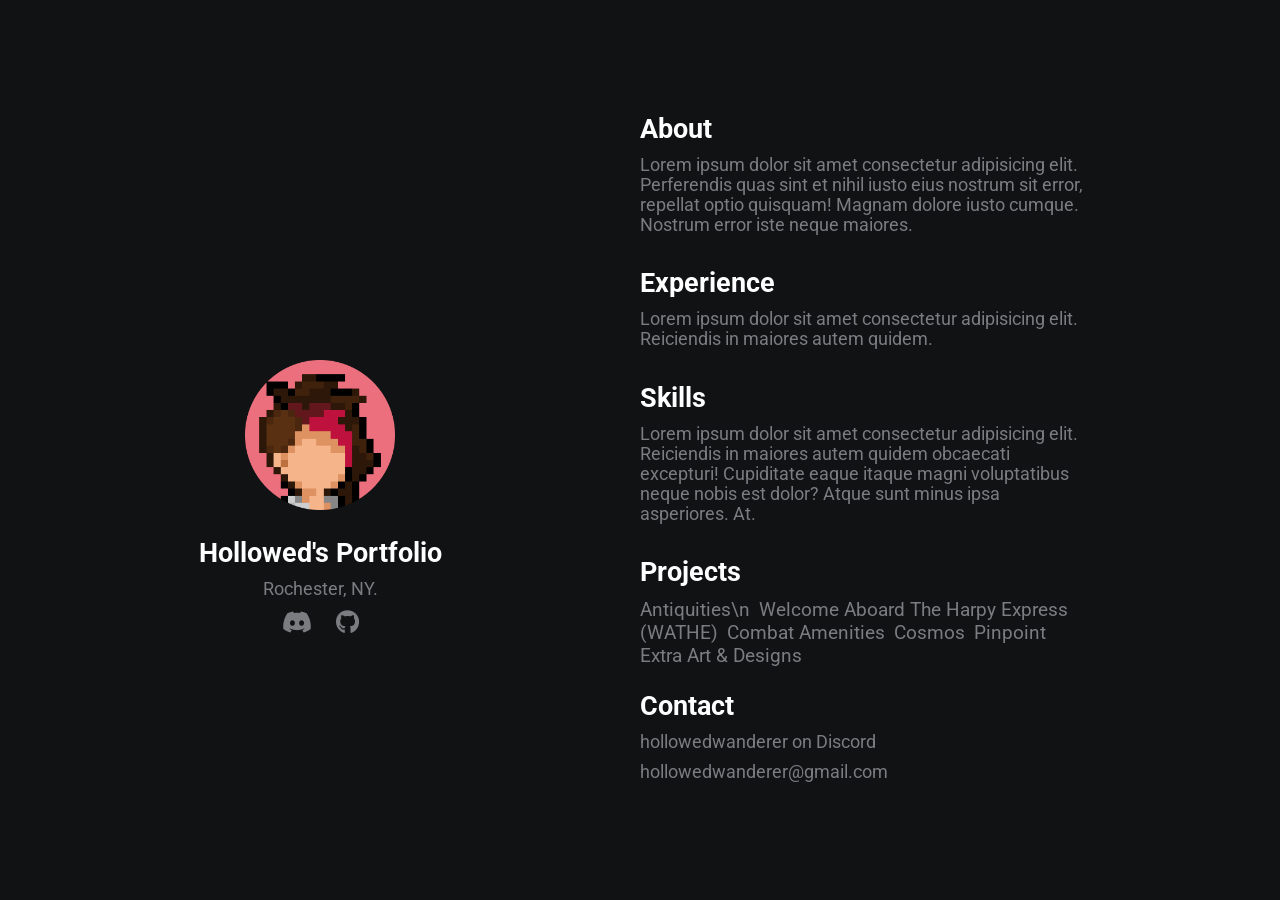
==== index.html @ b98251bf "Update index.html" ====
<!DOCTYPE html>
<html lang="en">
<head>
    <meta charset="UTF-8">
    <meta name="viewport" content="width=device-width, initial-scale=1.0">
    <meta http-equiv="X-UA-Compatible" content="ie=edge">
    <link rel="stylesheet" href="https://use.fontawesome.com/releases/v5.4.1/css/all.css" integrity="sha384-5sAR7xN1Nv6T6+dT2mhtzEpVJvfS3NScPQTrOxhwjIuvcA67KV2R5Jz6kr4abQsz" crossorigin="anonymous">
    <link rel="stylesheet" href="style.css">
    <title>Hollowed's Portfolio</title>
</head>
<body>
    <div class="grid-2">
        <div class="section-1">
            <img src="assets/profile_picture.png" alt="Profile image", width="150", height="150">
            <h2>Hollowed's Portfolio</h2>
            <p>Rochester, NY.</p>
            <a href="https://discord.gg/5HtEsNGD8r"><i class="fab fa-discord"></i></a>
            <a href="https://github.com/HollowedWanderer"><i class="fab fa-github"></i></a>
        </div>
        <div class="section-2">
            <h2>About</h2>
            <p>Lorem ipsum dolor sit amet consectetur adipisicing elit. Perferendis quas sint et nihil iusto eius nostrum sit error, repellat optio quisquam! Magnam dolore iusto cumque. Nostrum error iste neque maiores.</p>
            <h2>Experience</h2>
            <p>Lorem ipsum dolor sit amet consectetur adipisicing elit. Reiciendis in maiores autem quidem.</p>

            <h2>Skills</h2>
            <p>Lorem ipsum dolor sit amet consectetur adipisicing elit. Reiciendis in maiores autem quidem obcaecati excepturi! Cupiditate eaque itaque magni voluptatibus neque nobis est dolor? Atque sunt minus ipsa asperiores. At.</p>
            <h2>Projects</h2>
            <a href="#">Antiquities\n</a>
            <a href="#">Welcome Aboard The Harpy Express (WATHE)</a>
            <a href="#">Combat Amenities</a>
            <a href="#">Cosmos</a>
            <a href="#">Pinpoint</a>
            <a href="#">Extra Art & Designs</a>
            <h2>Contact</h2>
            <p>hollowedwanderer on Discord</p>
            <p>hollowedwanderer@gmail.com</p>
        </div>
    </div>
</body>
</html>
---- style.css ----
/* global */
@import url('https://fonts.googleapis.com/css?family=Roboto');

.grid-2{
    display: grid;
    grid-template-columns: repeat(2,1fr);
}

body{
    margin: 0;
    padding: 0;
    font-family: 'Roboto', sans-serif;
    background-color: #101214;
    color: #7A7C80;

}

h2,.white{
    color: #fff;
}

a{
    color: #7A7C80;
    text-decoration: none;
}
/* section 1 */
.section-1{
    padding-top: 40vh;
    text-align: center;
}

.section-1 p{
    font-size: 1.1rem;
    padding-bottom: 10px;
    margin:0;
}

.section-1 h2{
    font-size: 1.7rem;
    margin-bottom: 10px;
}

.section-1 a{
    font-size: 1.5rem;
    padding: 10px;
}
/* section 2 */
.section-2{
    padding-top: 10vh;
    width: 70%;
}

.section-2 h2{
    font-size: 1.7rem;
    margin-bottom: 10px;
}

.section-2 p{
    font-size: 1.1rem;
    padding-bottom: 10px;
    margin:0;
}

.section-2 a{
    padding: 5px;
    font-size: 1.2rem;
    padding-left: 0;
    padding-bottom: 10px;
    margin:0;
}
/* animations / utilities */
.section-2 a:hover{
    font-size: 1.3rem;
    color: #fff;
    cursor: pointer;
    transition: 0.2s;
}

.section-1 a:hover{
    color: #fff;
    cursor: pointer;
    transition: 0.3s;
}

.white:hover{
    position: relative;
    padding-left: 10px;
}

/* media queres */
@media(max-width:780px){
    .grid-2{
        grid-template-columns: 1fr;
    }
    .section-1{
        padding:0;
        padding-top: 5rem;
    }
    .section-2{
        padding: 0;
        padding-left: 1.5rem;
        padding-top: 2rem;
    }
}
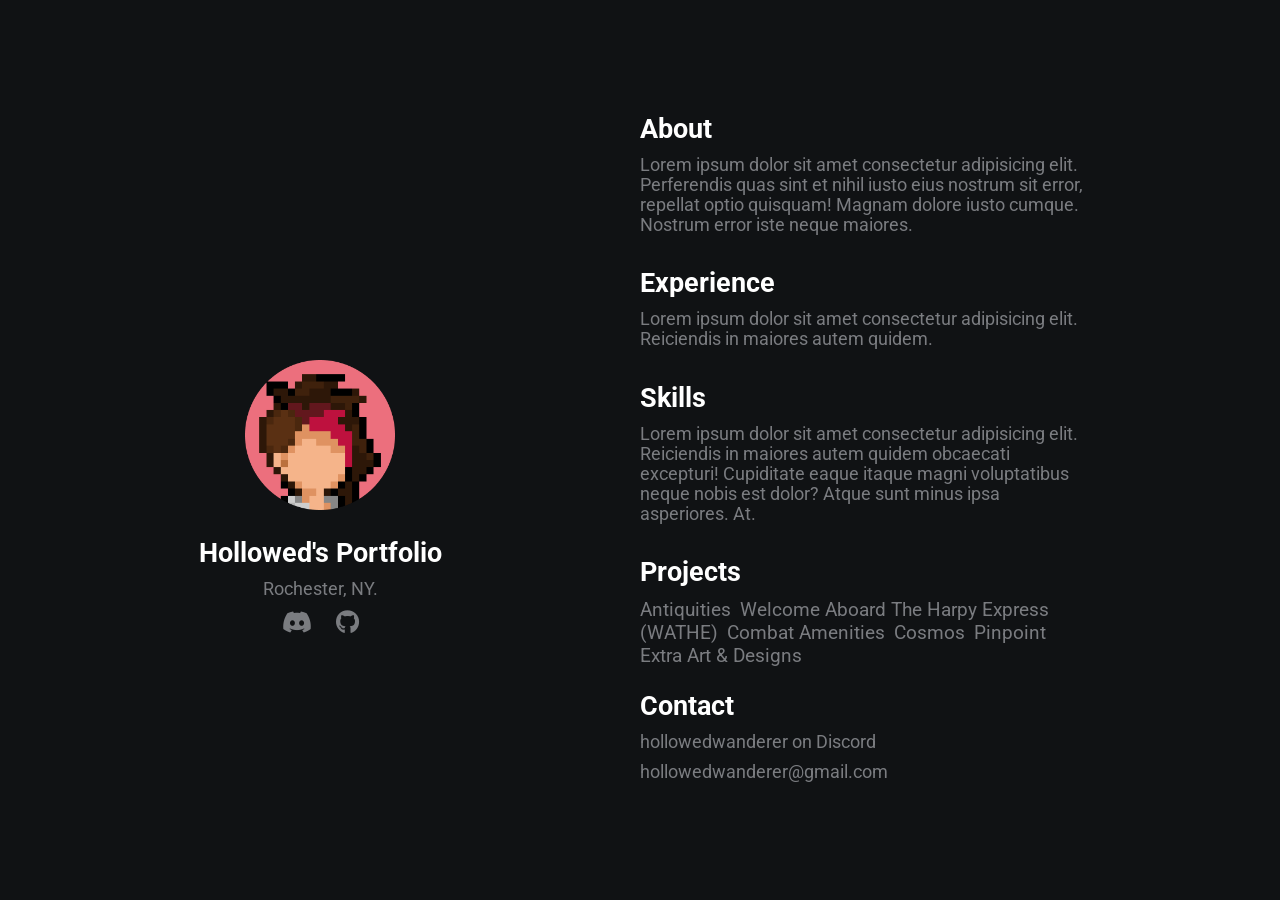
==== commit 1de36853: "Update index.html" ====
--- a/index.html
+++ b/index.html
@@ -26,7 +26,7 @@
             <h2>Skills</h2>
             <p>Lorem ipsum dolor sit amet consectetur adipisicing elit. Reiciendis in maiores autem quidem obcaecati excepturi! Cupiditate eaque itaque magni voluptatibus neque nobis est dolor? Atque sunt minus ipsa asperiores. At.</p>
             <h2>Projects</h2>
-            <a href="#">Antiquities\n</a>
+            <a href="#">Antiquities</a>
             <a href="#">Welcome Aboard The Harpy Express (WATHE)</a>
             <a href="#">Combat Amenities</a>
             <a href="#">Cosmos</a>
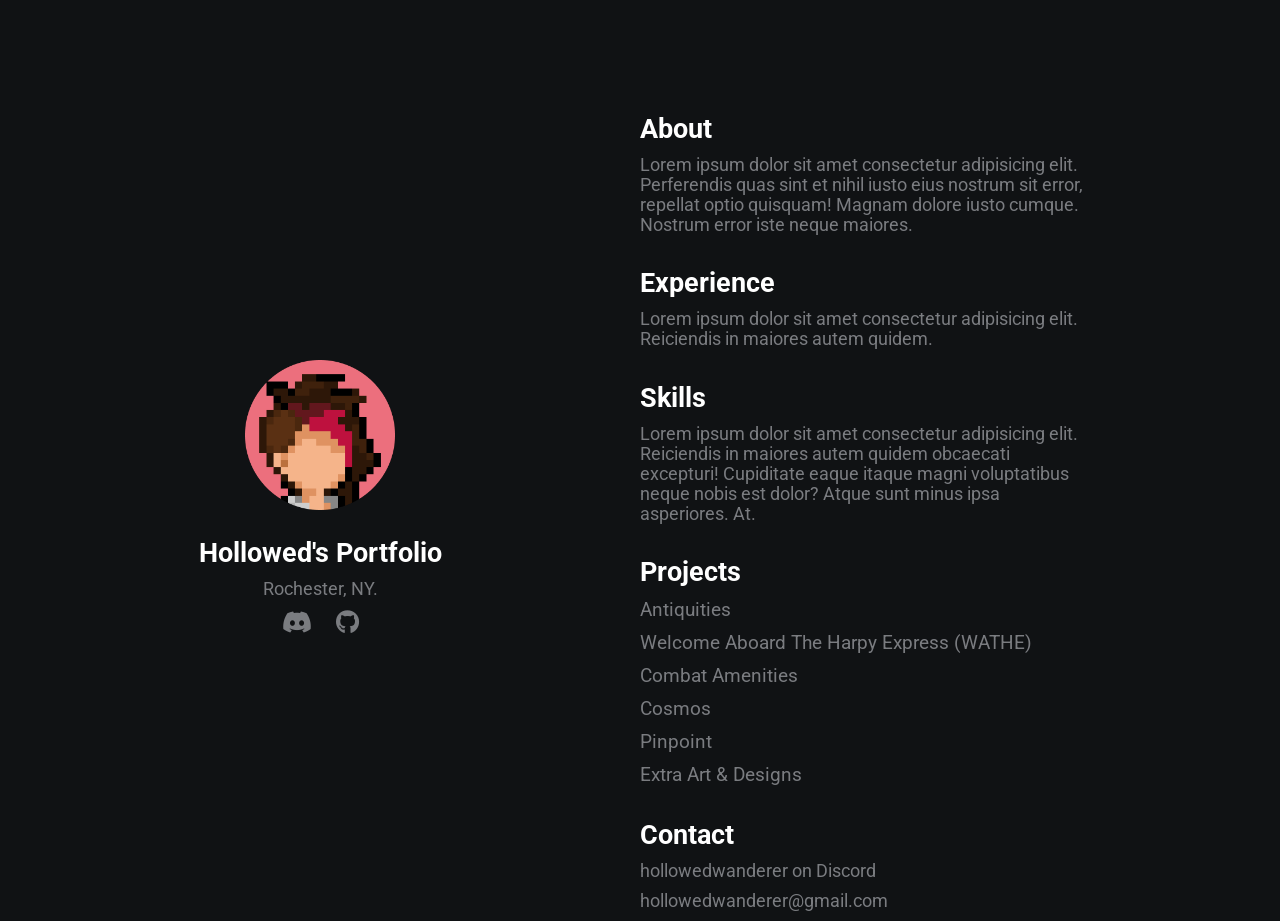
==== commit 5f16cef0: "Update index.html" ====
--- a/index.html
+++ b/index.html
@@ -19,7 +19,7 @@
         </div>
         <div class="section-2">
             <h2>About</h2>
-            <p>Lorem ipsum dolor sit amet consectetur adipisicing elit. Perferendis quas sint et nihil iusto eius nostrum sit error, repellat optio quisquam! Magnam dolore iusto cumque. Nostrum error iste neque maiores.</p>
+            <p>Lorem  ipsum dolor sit amet consectetur adipisicing elit. Perferendis quas sint et nihil iusto eius nostrum sit error, repellat optio quisquam! Magnam dolore iusto cumque. Nostrum error iste neque maiores.</p>
             <h2>Experience</h2>
             <p>Lorem ipsum dolor sit amet consectetur adipisicing elit. Reiciendis in maiores autem quidem.</p>
 
--- a/style.css
+++ b/style.css
@@ -62,9 +62,8 @@
 }
 
 .section-2 a{
-    padding: 5px;
+    display: block;
     font-size: 1.2rem;
-    padding-left: 0;
     padding-bottom: 10px;
     margin:0;
 }
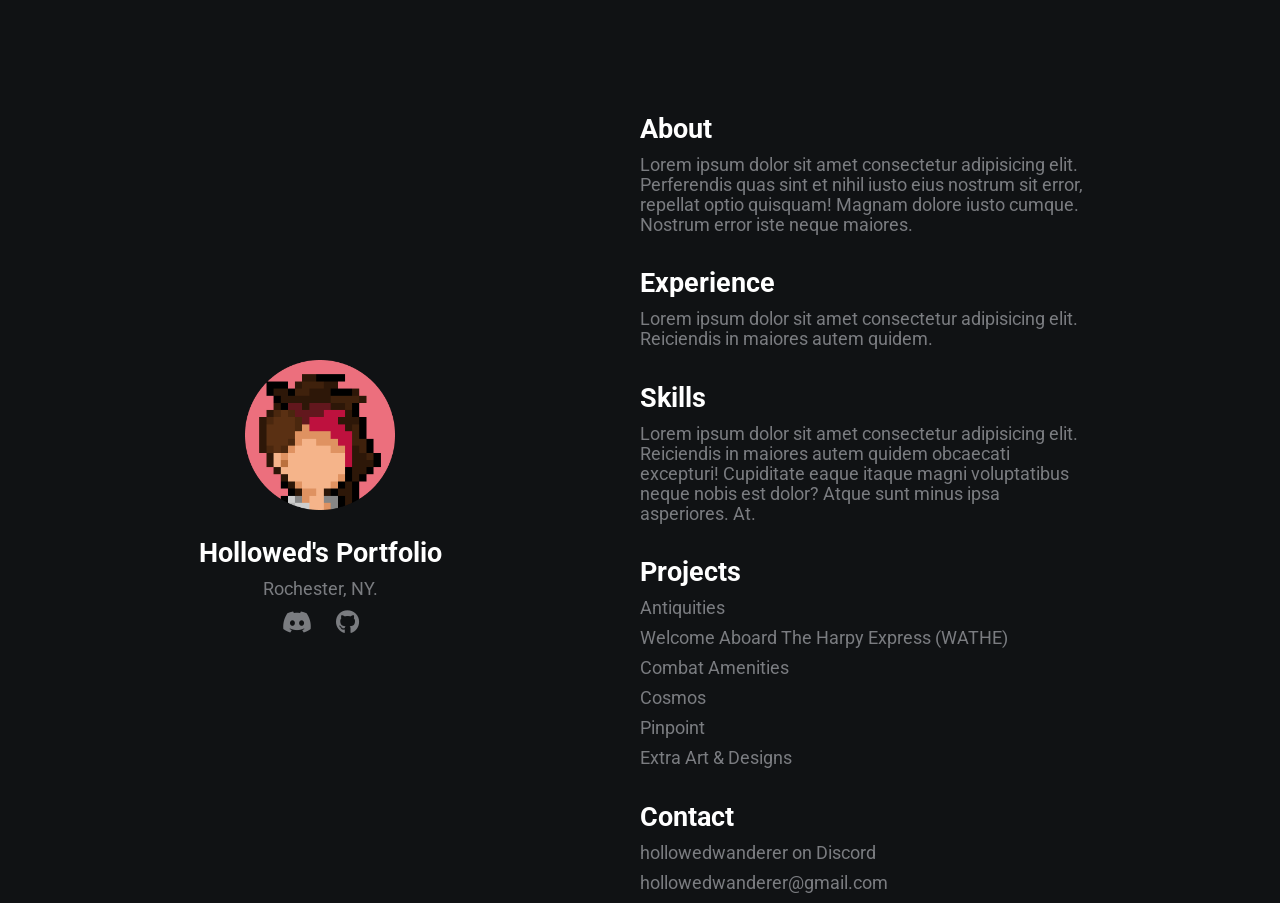
==== commit 01c22fb7: "Update index.html" ====
--- a/index.html
+++ b/index.html
@@ -26,12 +26,12 @@
             <h2>Skills</h2>
             <p>Lorem ipsum dolor sit amet consectetur adipisicing elit. Reiciendis in maiores autem quidem obcaecati excepturi! Cupiditate eaque itaque magni voluptatibus neque nobis est dolor? Atque sunt minus ipsa asperiores. At.</p>
             <h2>Projects</h2>
-            <a href="#">Antiquities</a>
-            <a href="#">Welcome Aboard The Harpy Express (WATHE)</a>
-            <a href="#">Combat Amenities</a>
-            <a href="#">Cosmos</a>
-            <a href="#">Pinpoint</a>
-            <a href="#">Extra Art & Designs</a>
+            <p href="#">Antiquities</p>
+            <p href="#">Welcome Aboard The Harpy Express (WATHE)</p>
+            <p href="#">Combat Amenities</p>
+            <p href="#">Cosmos</p>
+            <p href="#">Pinpoint</p>
+            <p href="#">Extra Art & Designs</p>
             <h2>Contact</h2>
             <p>hollowedwanderer on Discord</p>
             <p>hollowedwanderer@gmail.com</p>
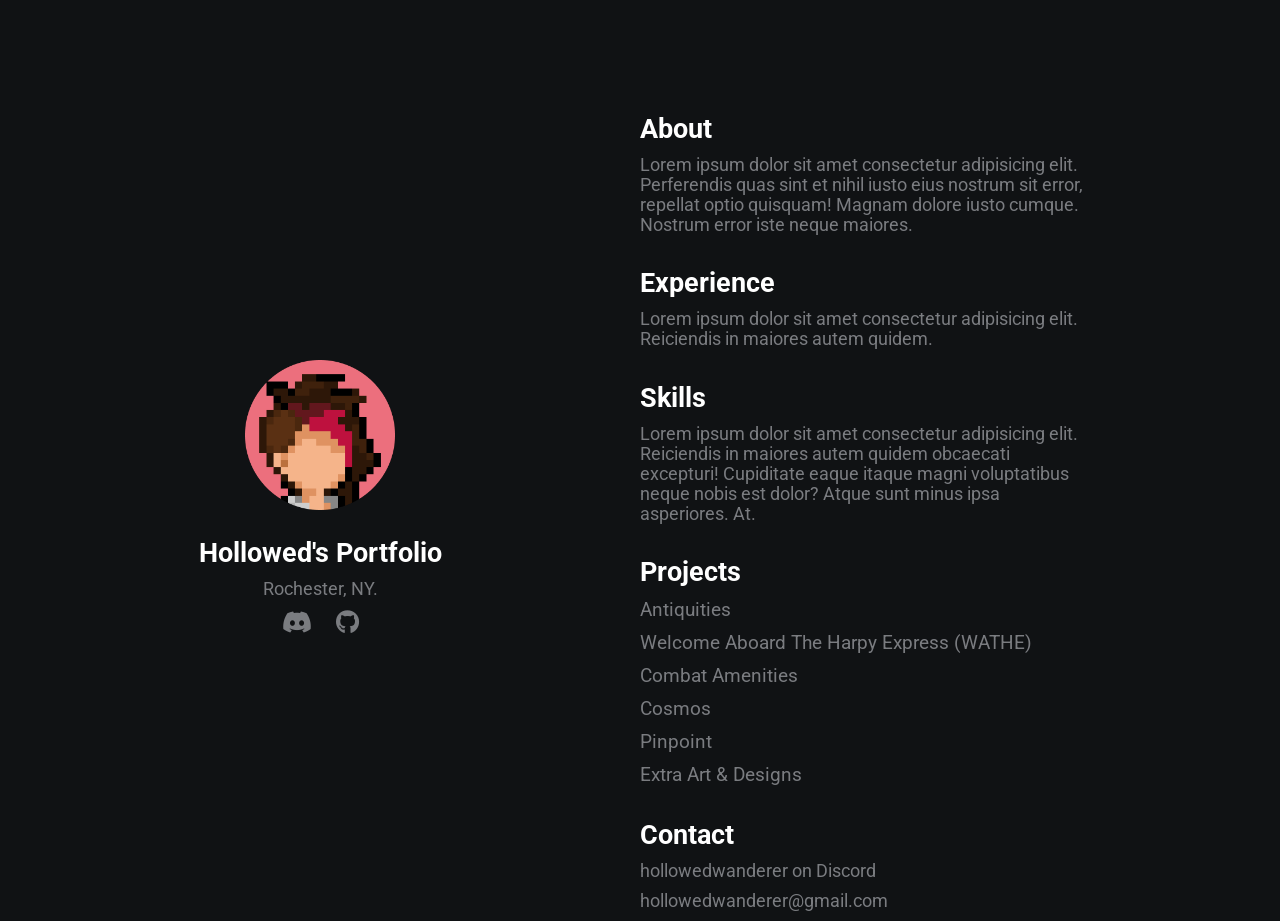
==== commit 154a3dac: "Update index.html" ====
--- a/index.html
+++ b/index.html
@@ -26,12 +26,12 @@
             <h2>Skills</h2>
             <p>Lorem ipsum dolor sit amet consectetur adipisicing elit. Reiciendis in maiores autem quidem obcaecati excepturi! Cupiditate eaque itaque magni voluptatibus neque nobis est dolor? Atque sunt minus ipsa asperiores. At.</p>
             <h2>Projects</h2>
-            <p href="#">Antiquities</p>
-            <p href="#">Welcome Aboard The Harpy Express (WATHE)</p>
-            <p href="#">Combat Amenities</p>
-            <p href="#">Cosmos</p>
-            <p href="#">Pinpoint</p>
-            <p href="#">Extra Art & Designs</p>
+            <a href="#">Antiquities</a>
+            <a href="#">Welcome Aboard The Harpy Express (WATHE)</a>
+            <a href="#">Combat Amenities</a>
+            <a href="#">Cosmos</a>
+            <a href="#">Pinpoint</a>
+            <a href="#">Extra Art & Designs</a>
             <h2>Contact</h2>
             <p>hollowedwanderer on Discord</p>
             <p>hollowedwanderer@gmail.com</p>
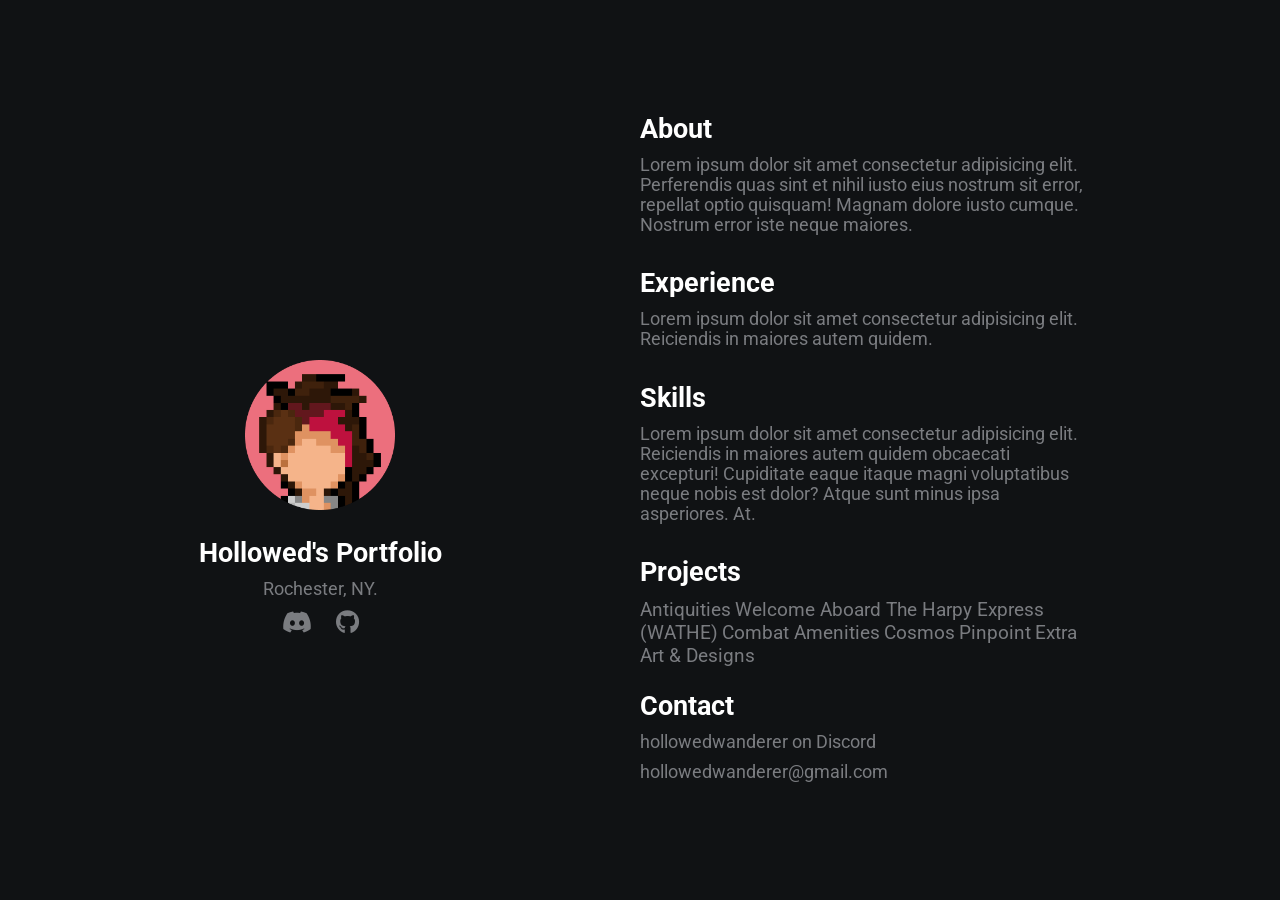
==== commit a3343872: "Update index.html" ====
--- a/index.html
+++ b/index.html
@@ -19,7 +19,7 @@
         </div>
         <div class="section-2">
             <h2>About</h2>
-            <p>Lorem  ipsum dolor sit amet consectetur adipisicing elit. Perferendis quas sint et nihil iusto eius nostrum sit error, repellat optio quisquam! Magnam dolore iusto cumque. Nostrum error iste neque maiores.</p>
+            <p>Lorem ipsum dolor sit amet consectetur adipisicing elit. Perferendis quas sint et nihil iusto eius nostrum sit error, repellat optio quisquam! Magnam dolore iusto cumque. Nostrum error iste neque maiores.</p>
             <h2>Experience</h2>
             <p>Lorem ipsum dolor sit amet consectetur adipisicing elit. Reiciendis in maiores autem quidem.</p>
 
--- a/style.css
+++ b/style.css
@@ -62,18 +62,12 @@
 }
 
 .section-2 a{
-    display: block;
     font-size: 1.2rem;
     padding-bottom: 10px;
     margin:0;
 }
 /* animations / utilities */
-.section-2 a:hover{
-    font-size: 1.3rem;
-    color: #fff;
-    cursor: pointer;
-    transition: 0.2s;
-}
+
 
 .section-1 a:hover{
     color: #fff;
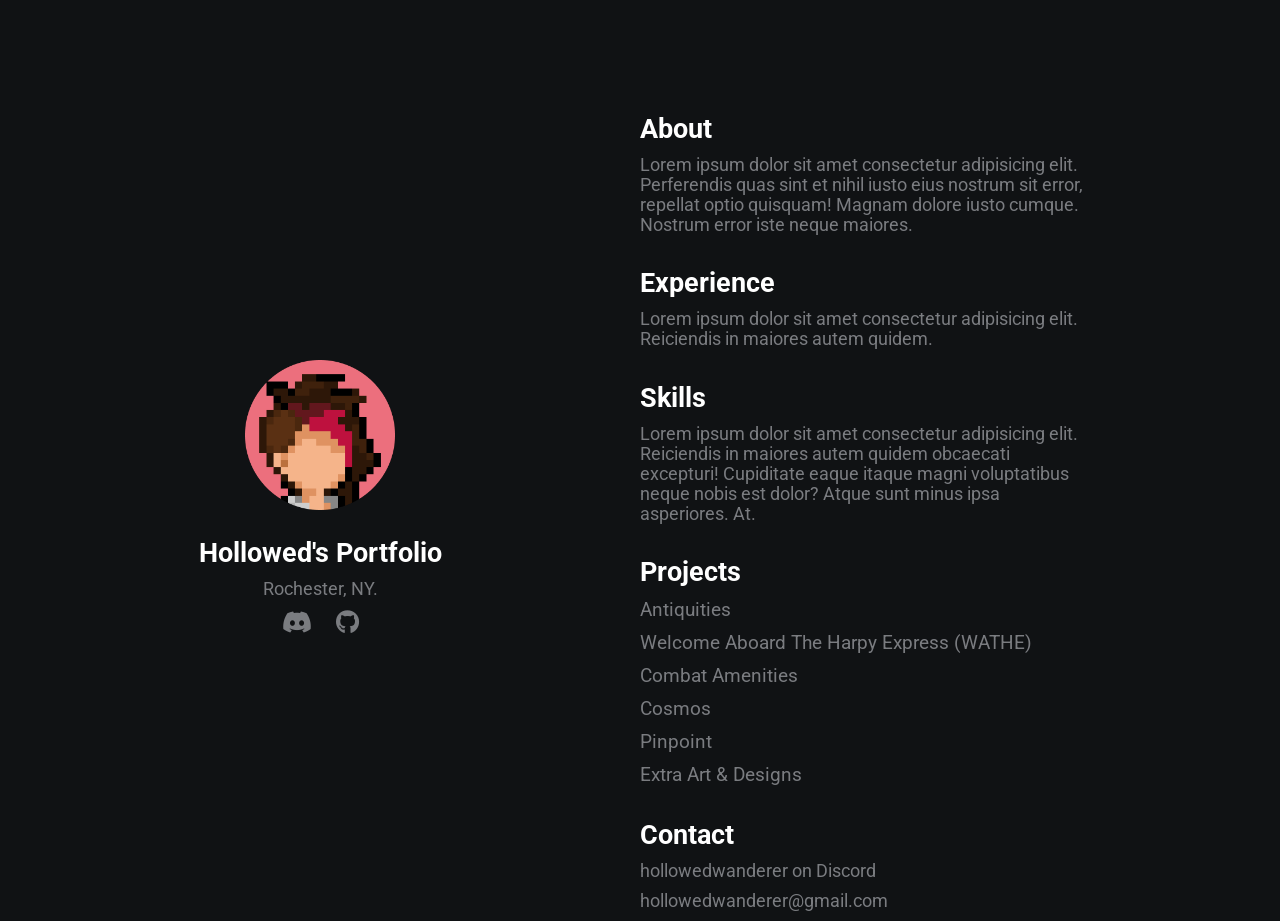
==== commit 5dbe6875: "Update index.html" ====
--- a/index.html
+++ b/index.html
@@ -26,7 +26,7 @@
             <h2>Skills</h2>
             <p>Lorem ipsum dolor sit amet consectetur adipisicing elit. Reiciendis in maiores autem quidem obcaecati excepturi! Cupiditate eaque itaque magni voluptatibus neque nobis est dolor? Atque sunt minus ipsa asperiores. At.</p>
             <h2>Projects</h2>
-            <a href="#">Antiquities</a>
+            <a href="antiquities.html">Antiquities</a>
             <a href="#">Welcome Aboard The Harpy Express (WATHE)</a>
             <a href="#">Combat Amenities</a>
             <a href="#">Cosmos</a>
--- a/style.css
+++ b/style.css
@@ -62,12 +62,18 @@
 }
 
 .section-2 a{
+    display: block;
     font-size: 1.2rem;
     padding-bottom: 10px;
     margin:0;
 }
 /* animations / utilities */
-
+.section-2 a:hover{
+    font-size: 1.3rem;
+    color: #fff;
+    cursor: pointer;
+    transition: 0.2s;
+}
 
 .section-1 a:hover{
     color: #fff;
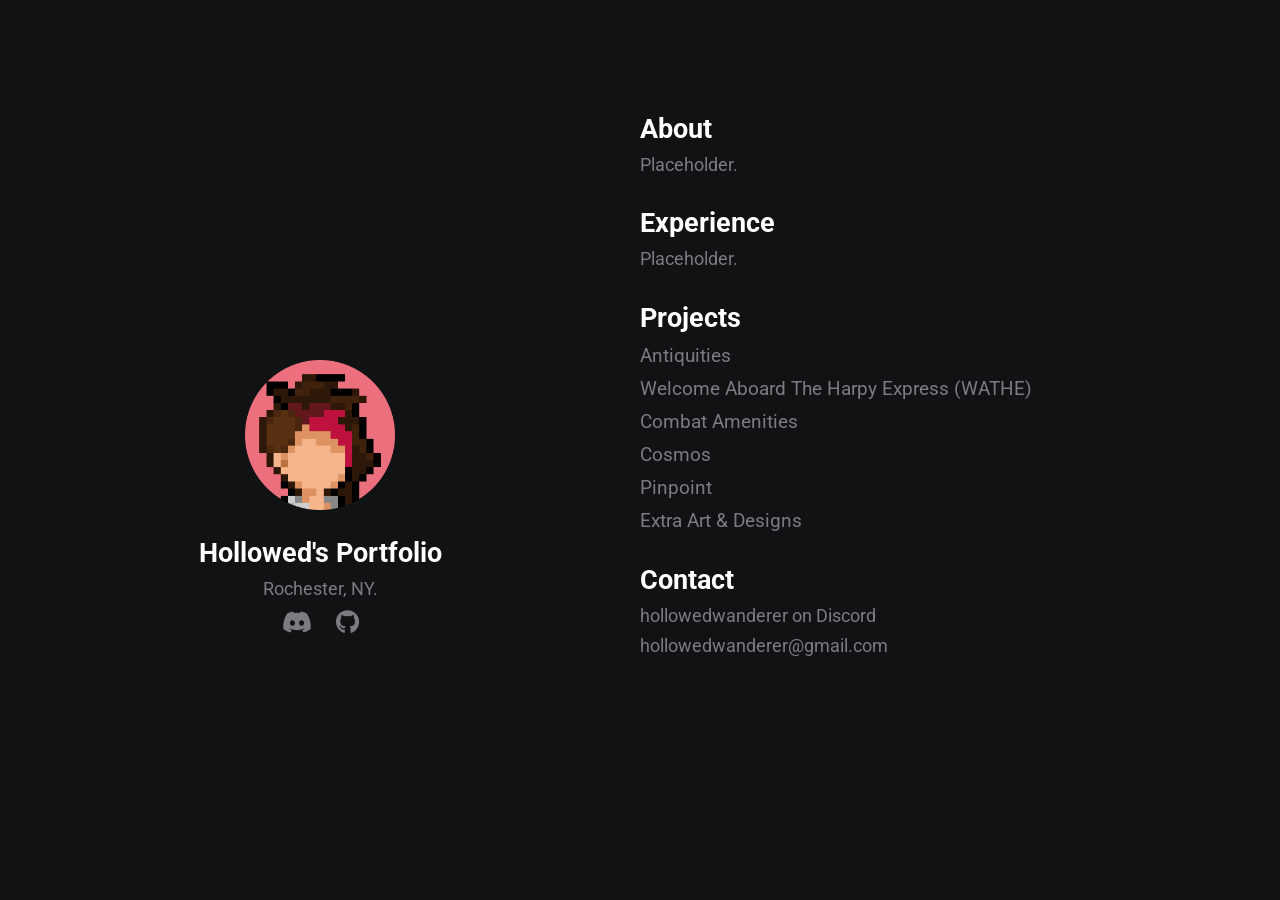
==== commit 3119137f: "Update index.html" ====
--- a/index.html
+++ b/index.html
@@ -19,12 +19,11 @@
         </div>
         <div class="section-2">
             <h2>About</h2>
-            <p>Lorem ipsum dolor sit amet consectetur adipisicing elit. Perferendis quas sint et nihil iusto eius nostrum sit error, repellat optio quisquam! Magnam dolore iusto cumque. Nostrum error iste neque maiores.</p>
+            <p>Placeholder.</p>
+            
             <h2>Experience</h2>
-            <p>Lorem ipsum dolor sit amet consectetur adipisicing elit. Reiciendis in maiores autem quidem.</p>
+            <p>Placeholder.</p>
 
-            <h2>Skills</h2>
-            <p>Lorem ipsum dolor sit amet consectetur adipisicing elit. Reiciendis in maiores autem quidem obcaecati excepturi! Cupiditate eaque itaque magni voluptatibus neque nobis est dolor? Atque sunt minus ipsa asperiores. At.</p>
             <h2>Projects</h2>
             <a href="antiquities.html">Antiquities</a>
             <a href="#">Welcome Aboard The Harpy Express (WATHE)</a>
